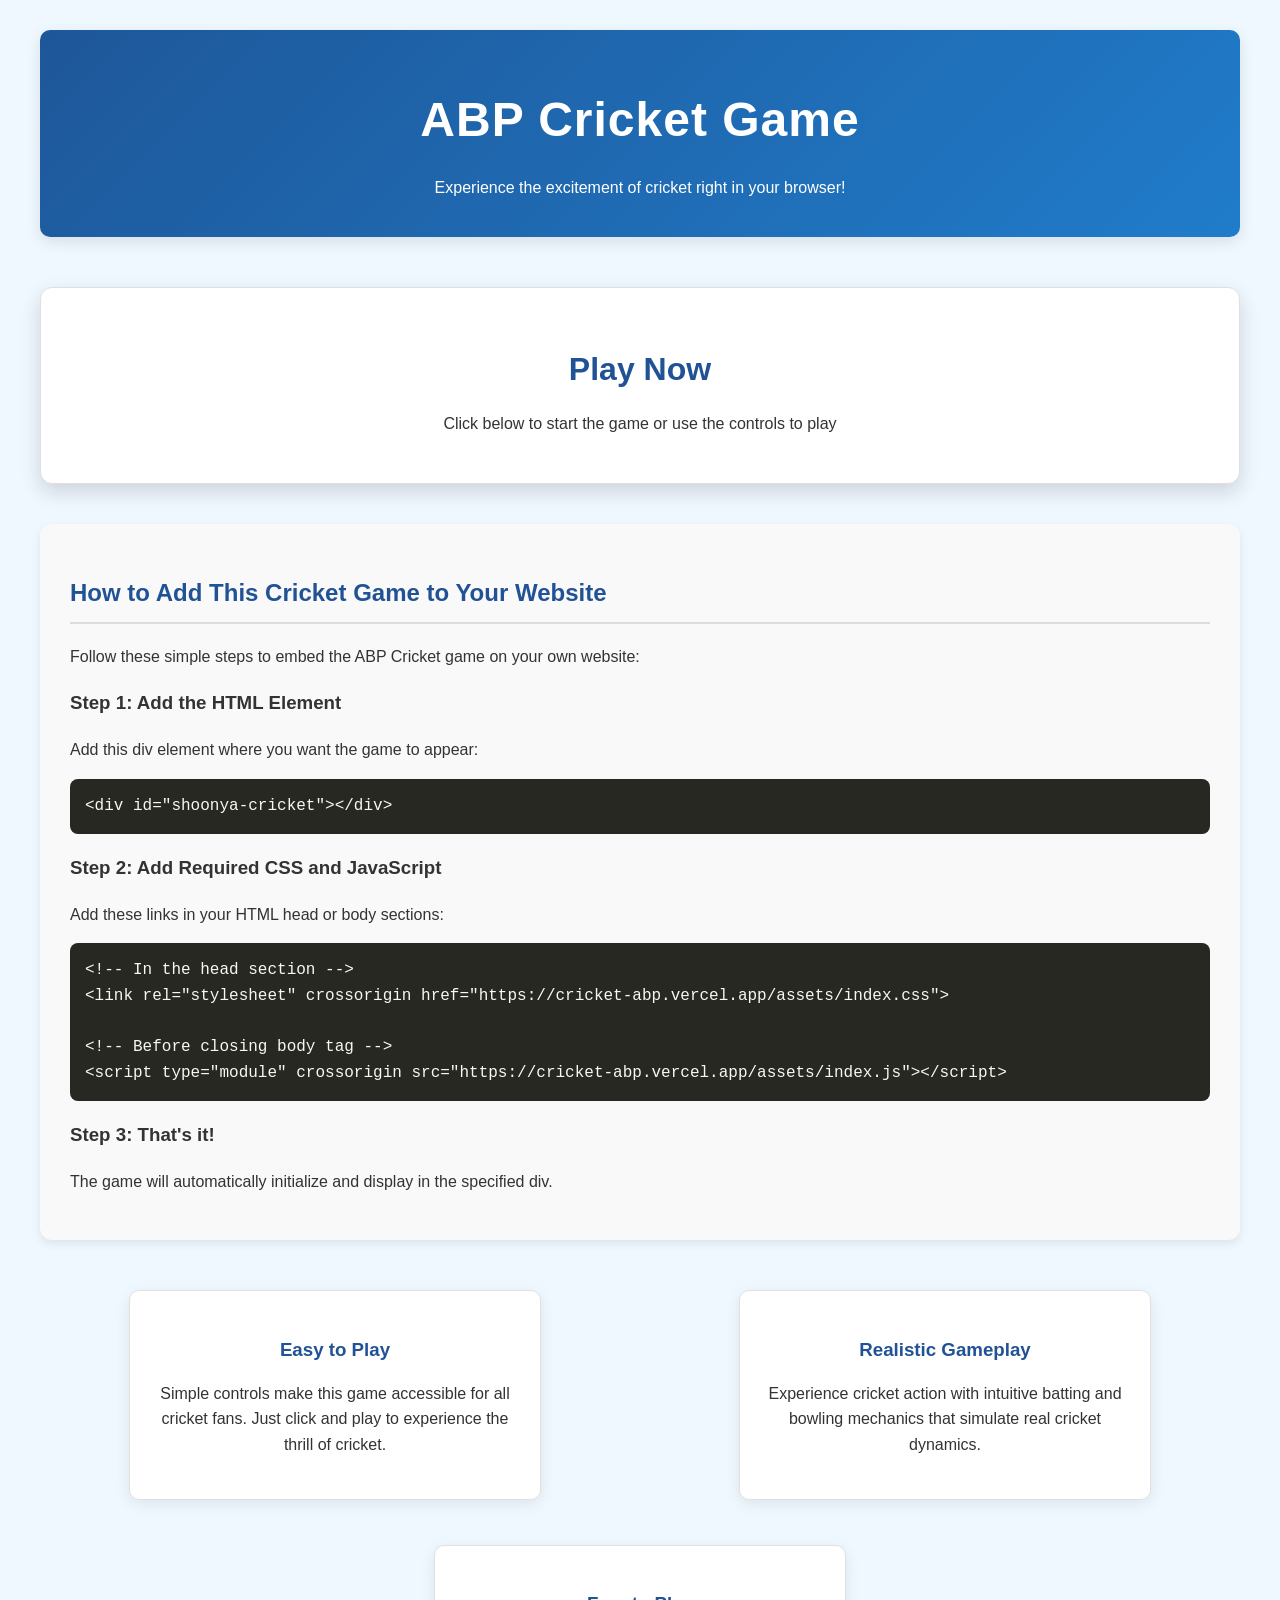
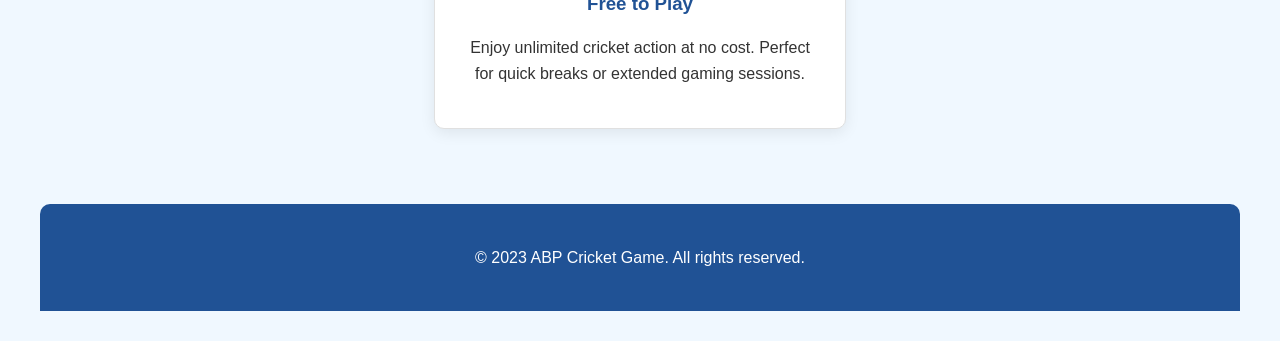
==== game.html @ 0e8c013b "Add new game landing page in 'game.html' with structured layout, styling, and documentation for embe" ====
<!DOCTYPE html>
<html lang="en">
<head>
    <meta charset="UTF-8">
    <meta name="viewport" content="width=device-width, initial-scale=1.0">
    <title>Cricket Game Landing Page</title>
    <!-- Cricket Game CSS - imported from ABP Cricket -->
    <link rel="stylesheet" crossorigin href="https://cricket-abp.vercel.app/assets/index.css">
    <style>
        /* Main Styling */
        body {
            font-family: 'Segoe UI', Tahoma, Geneva, Verdana, sans-serif;
            margin: 0;
            padding: 0;
            background-color: #f0f8ff;
            color: #333;
            line-height: 1.6;
        }
        
        .container {
            max-width: 1200px;
            margin: 0 auto;
            padding: 30px;
            text-align: center;
        }
        
        /* Header Styling */
        header {
            margin-bottom: 50px;
            padding: 20px;
            background: linear-gradient(135deg, #1e5799, #207cca);
            color: white;
            border-radius: 10px;
            box-shadow: 0 5px 15px rgba(0, 0, 0, 0.1);
        }
        
        h1 {
            font-size: 3rem;
            margin-bottom: 10px;
            letter-spacing: 1px;
        }
        
        /* Game Container Styling */
        .game-container {
            background-color: white;
            border-radius: 12px;
            padding: 30px;
            box-shadow: 0 8px 20px rgba(0, 0, 0, 0.15);
            margin-bottom: 40px;
            border: 1px solid #e0e0e0;
        }
        
        .game-container h2 {
            color: #205295;
            font-size: 2rem;
            margin-bottom: 15px;
        }
        
        /* Documentation Section */
        .documentation {
            background-color: #f9f9f9;
            padding: 30px;
            border-radius: 12px;
            text-align: left;
            margin: 40px 0;
            box-shadow: 0 4px 10px rgba(0, 0, 0, 0.08);
        }
        
        .documentation h2 {
            color: #205295;
            border-bottom: 2px solid #ddd;
            padding-bottom: 10px;
            margin-bottom: 20px;
        }
        
        .documentation pre {
            background-color: #272822;
            color: #f8f8f2;
            padding: 15px;
            border-radius: 8px;
            overflow-x: auto;
            margin: 15px 0;
        }
        
        .documentation code {
            font-family: 'Courier New', monospace;
        }
        
        /* Features Section */
        .features {
            display: flex;
            justify-content: space-around;
            flex-wrap: wrap;
            margin: 50px 0;
            gap: 20px;
        }
        
        .feature {
            flex-basis: 30%;
            margin-bottom: 25px;
            padding: 25px;
            background-color: white;
            border-radius: 10px;
            box-shadow: 0 4px 15px rgba(0, 0, 0, 0.08);
            transition: transform 0.3s ease;
            border: 1px solid #e0e0e0;
        }
        
        .feature:hover {
            transform: translateY(-5px);
        }
        
        .feature h3 {
            color: #205295;
            margin-bottom: 15px;
        }
        
        /* Footer Styling */
        footer {
            margin-top: 50px;
            padding: 25px;
            background-color: #205295;
            color: white;
            border-radius: 10px 10px 0 0;
        }
    </style>
</head>
<body>
    <div class="container">
        <header>
            <h1>ABP Cricket Game</h1>
            <p>Experience the excitement of cricket right in your browser!</p>
        </header>
        
        <div class="game-container">
            <h2>Play Now</h2>
            <p>Click below to start the game or use the controls to play</p>
            
            <!-- Cricket Game Widget -->
            <div id="shoonya-cricket"></div>
        </div>
        
        <!-- Documentation Section -->
        <div class="documentation">
            <h2>How to Add This Cricket Game to Your Website</h2>
            <p>Follow these simple steps to embed the ABP Cricket game on your own website:</p>
            
            <h3>Step 1: Add the HTML Element</h3>
            <p>Add this div element where you want the game to appear:</p>
            <pre><code>&lt;div id="shoonya-cricket"&gt;&lt;/div&gt;</code></pre>
            
            <h3>Step 2: Add Required CSS and JavaScript</h3>
            <p>Add these links in your HTML head or body sections:</p>
            <pre><code>&lt;!-- In the head section --&gt;
&lt;link rel="stylesheet" crossorigin href="https://cricket-abp.vercel.app/assets/index.css"&gt;

&lt;!-- Before closing body tag --&gt;
&lt;script type="module" crossorigin src="https://cricket-abp.vercel.app/assets/index.js"&gt;&lt;/script&gt;</code></pre>
            
            <h3>Step 3: That's it!</h3>
            <p>The game will automatically initialize and display in the specified div.</p>
        </div>
        
        <div class="features">
            <div class="feature">
                <h3>Easy to Play</h3>
                <p>Simple controls make this game accessible for all cricket fans. Just click and play to experience the thrill of cricket.</p>
            </div>
            <div class="feature">
                <h3>Realistic Gameplay</h3>
                <p>Experience cricket action with intuitive batting and bowling mechanics that simulate real cricket dynamics.</p>
            </div>
            <div class="feature">
                <h3>Free to Play</h3>
                <p>Enjoy unlimited cricket action at no cost. Perfect for quick breaks or extended gaming sessions.</p>
            </div>
        </div>
        
        <footer>
            <p>&copy; 2023 ABP Cricket Game. All rights reserved.</p>
        </footer>
    </div>

    <!-- Game Script -->
    <script type="module" crossorigin src="https://cricket-abp.vercel.app/assets/index.js"></script>
</body>
</html>
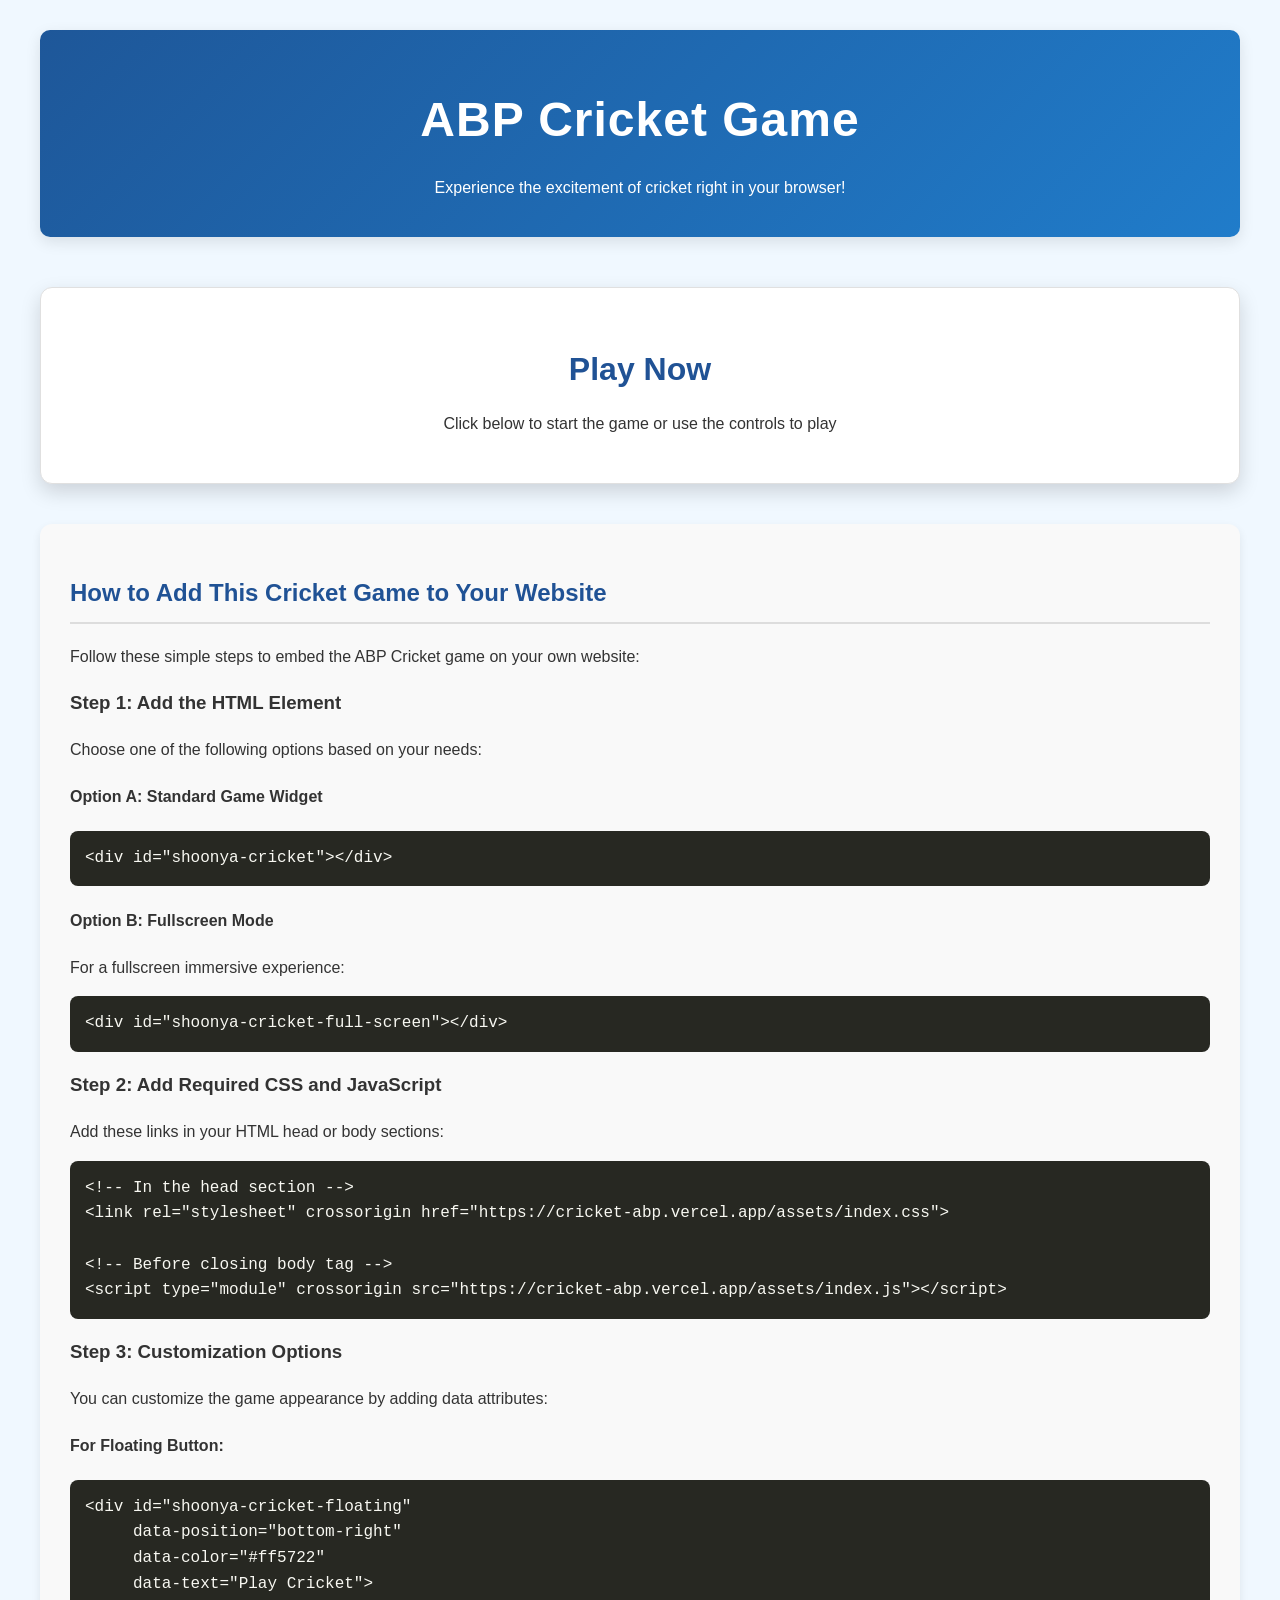
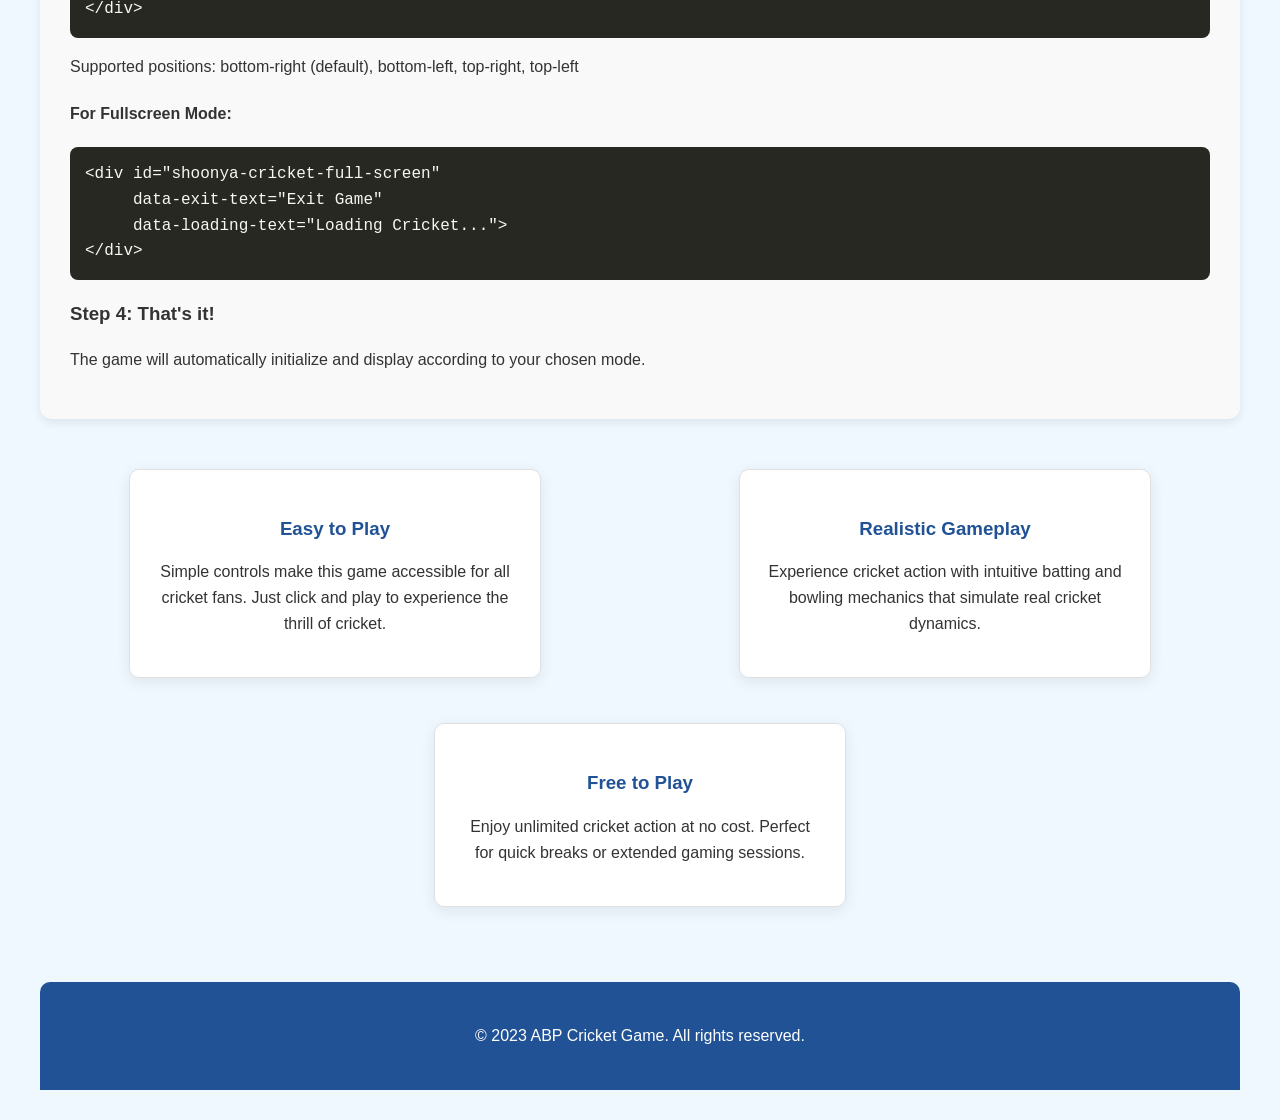
==== commit d0d7d484: "Update game.html and run-chase-2025.html for improved documentation and asset references; enhance ga" ====
--- a/game.html
+++ b/game.html
@@ -1,5 +1,6 @@
 <!DOCTYPE html>
 <html lang="en">
+
 <head>
     <meta charset="UTF-8">
     <meta name="viewport" content="width=device-width, initial-scale=1.0">
@@ -16,14 +17,14 @@
             color: #333;
             line-height: 1.6;
         }
-        
+
         .container {
             max-width: 1200px;
             margin: 0 auto;
             padding: 30px;
             text-align: center;
         }
-        
+
         /* Header Styling */
         header {
             margin-bottom: 50px;
@@ -33,13 +34,13 @@
             border-radius: 10px;
             box-shadow: 0 5px 15px rgba(0, 0, 0, 0.1);
         }
-        
+
         h1 {
             font-size: 3rem;
             margin-bottom: 10px;
             letter-spacing: 1px;
         }
-        
+
         /* Game Container Styling */
         .game-container {
             background-color: white;
@@ -49,13 +50,13 @@
             margin-bottom: 40px;
             border: 1px solid #e0e0e0;
         }
-        
+
         .game-container h2 {
             color: #205295;
             font-size: 2rem;
             margin-bottom: 15px;
         }
-        
+
         /* Documentation Section */
         .documentation {
             background-color: #f9f9f9;
@@ -65,14 +66,14 @@
             margin: 40px 0;
             box-shadow: 0 4px 10px rgba(0, 0, 0, 0.08);
         }
-        
+
         .documentation h2 {
             color: #205295;
             border-bottom: 2px solid #ddd;
             padding-bottom: 10px;
             margin-bottom: 20px;
         }
-        
+
         .documentation pre {
             background-color: #272822;
             color: #f8f8f2;
@@ -81,11 +82,11 @@
             overflow-x: auto;
             margin: 15px 0;
         }
-        
+
         .documentation code {
             font-family: 'Courier New', monospace;
         }
-        
+
         /* Features Section */
         .features {
             display: flex;
@@ -94,7 +95,7 @@
             margin: 50px 0;
             gap: 20px;
         }
-        
+
         .feature {
             flex-basis: 30%;
             margin-bottom: 25px;
@@ -105,16 +106,16 @@
             transition: transform 0.3s ease;
             border: 1px solid #e0e0e0;
         }
-        
+
         .feature:hover {
             transform: translateY(-5px);
         }
-        
+
         .feature h3 {
             color: #205295;
             margin-bottom: 15px;
         }
-        
+
         /* Footer Styling */
         footer {
             margin-top: 50px;
@@ -125,30 +126,38 @@
         }
     </style>
 </head>
+
 <body>
     <div class="container">
         <header>
             <h1>ABP Cricket Game</h1>
             <p>Experience the excitement of cricket right in your browser!</p>
         </header>
-        
+
         <div class="game-container">
             <h2>Play Now</h2>
             <p>Click below to start the game or use the controls to play</p>
-            
+
             <!-- Cricket Game Widget -->
-            <div id="shoonya-cricket"></div>
+
         </div>
-        
+
         <!-- Documentation Section -->
         <div class="documentation">
             <h2>How to Add This Cricket Game to Your Website</h2>
             <p>Follow these simple steps to embed the ABP Cricket game on your own website:</p>
-            
+
             <h3>Step 1: Add the HTML Element</h3>
-            <p>Add this div element where you want the game to appear:</p>
+            <p>Choose one of the following options based on your needs:</p>
+            
+            <h4>Option A: Standard Game Widget</h4>
             <pre><code>&lt;div id="shoonya-cricket"&gt;&lt;/div&gt;</code></pre>
             
+            <h4>Option B: Fullscreen Mode</h4>
+            <p>For a fullscreen immersive experience:</p>
+            <pre><code>&lt;div id="shoonya-cricket-full-screen"&gt;&lt;/div&gt;</code></pre>
+            
+
             <h3>Step 2: Add Required CSS and JavaScript</h3>
             <p>Add these links in your HTML head or body sections:</p>
             <pre><code>&lt;!-- In the head section --&gt;
@@ -156,32 +165,52 @@
 
 &lt;!-- Before closing body tag --&gt;
 &lt;script type="module" crossorigin src="https://cricket-abp.vercel.app/assets/index.js"&gt;&lt;/script&gt;</code></pre>
-            
-            <h3>Step 3: That's it!</h3>
-            <p>The game will automatically initialize and display in the specified div.</p>
+
+            <h3>Step 3: Customization Options</h3>
+            <p>You can customize the game appearance by adding data attributes:</p>
+            
+            <h4>For Floating Button:</h4>
+            <pre><code>&lt;div id="shoonya-cricket-floating" 
+     data-position="bottom-right" 
+     data-color="#ff5722"
+     data-text="Play Cricket"&gt;
+&lt;/div&gt;</code></pre>
+            <p>Supported positions: bottom-right (default), bottom-left, top-right, top-left</p>
+            
+            <h4>For Fullscreen Mode:</h4>
+            <pre><code>&lt;div id="shoonya-cricket-full-screen" 
+     data-exit-text="Exit Game"
+     data-loading-text="Loading Cricket..."&gt;
+&lt;/div&gt;</code></pre>
+
+            <h3>Step 4: That's it!</h3>
+            <p>The game will automatically initialize and display according to your chosen mode.</p>
         </div>
-        
+
         <div class="features">
             <div class="feature">
                 <h3>Easy to Play</h3>
-                <p>Simple controls make this game accessible for all cricket fans. Just click and play to experience the thrill of cricket.</p>
+                <p>Simple controls make this game accessible for all cricket fans. Just click and play to experience the
+                    thrill of cricket.</p>
             </div>
             <div class="feature">
                 <h3>Realistic Gameplay</h3>
-                <p>Experience cricket action with intuitive batting and bowling mechanics that simulate real cricket dynamics.</p>
+                <p>Experience cricket action with intuitive batting and bowling mechanics that simulate real cricket
+                    dynamics.</p>
             </div>
             <div class="feature">
                 <h3>Free to Play</h3>
                 <p>Enjoy unlimited cricket action at no cost. Perfect for quick breaks or extended gaming sessions.</p>
             </div>
         </div>
-        
+
         <footer>
             <p>&copy; 2023 ABP Cricket Game. All rights reserved.</p>
         </footer>
     </div>
-
+    <div id="shoonya-cricket"></div>
     <!-- Game Script -->
     <script type="module" crossorigin src="https://cricket-abp.vercel.app/assets/index.js"></script>
 </body>
+
 </html>
